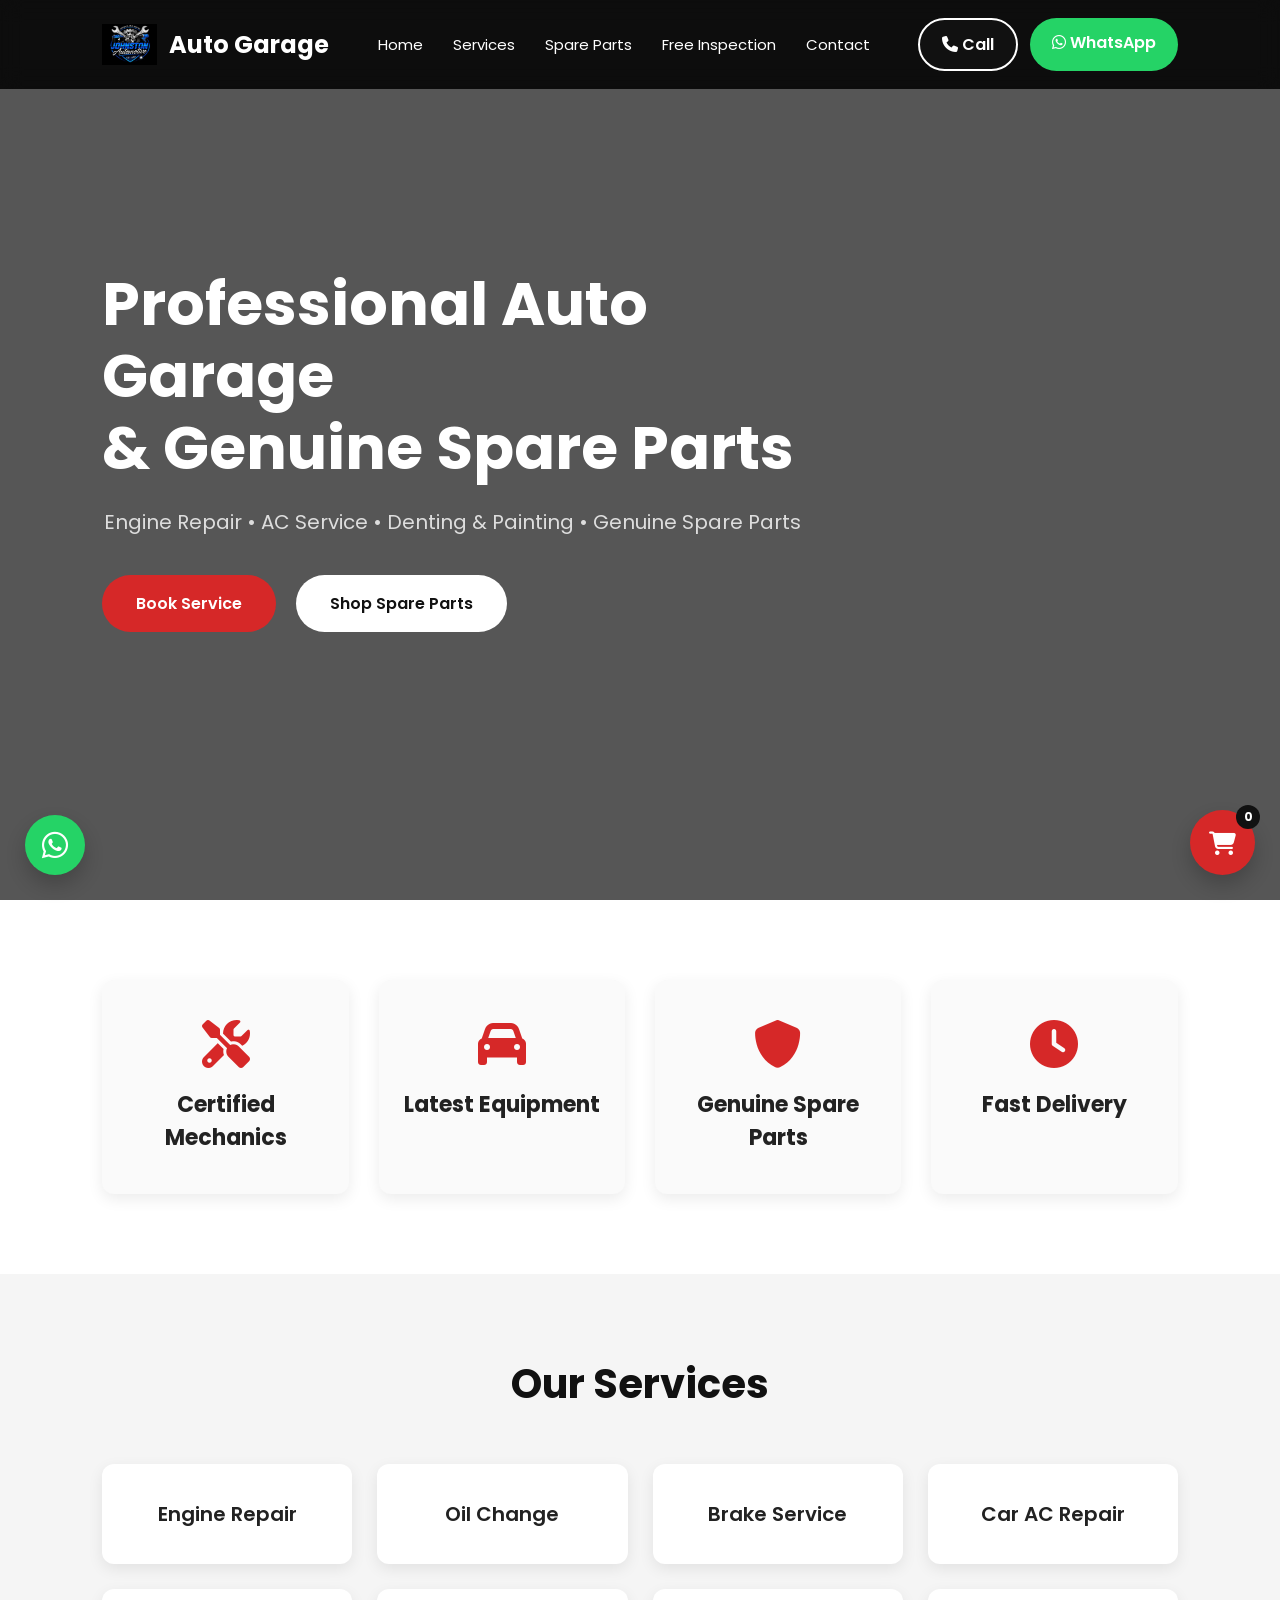
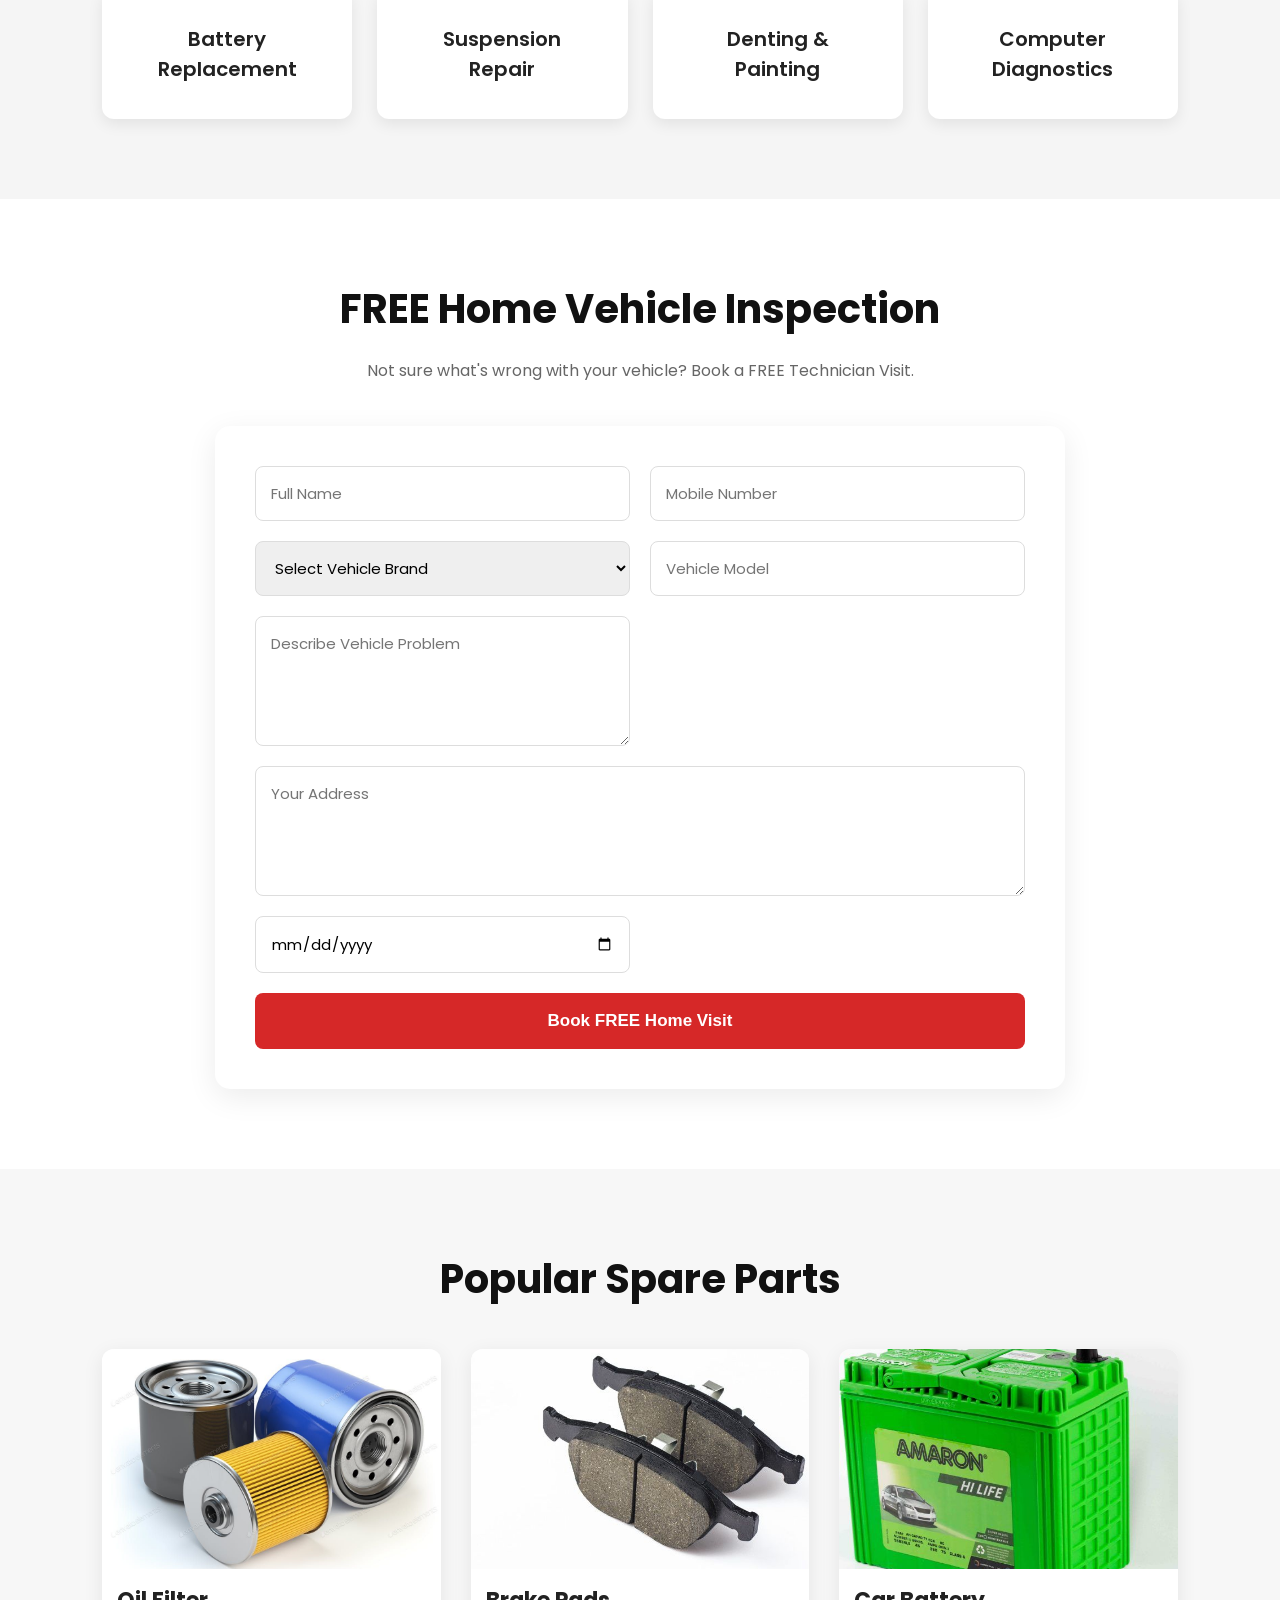
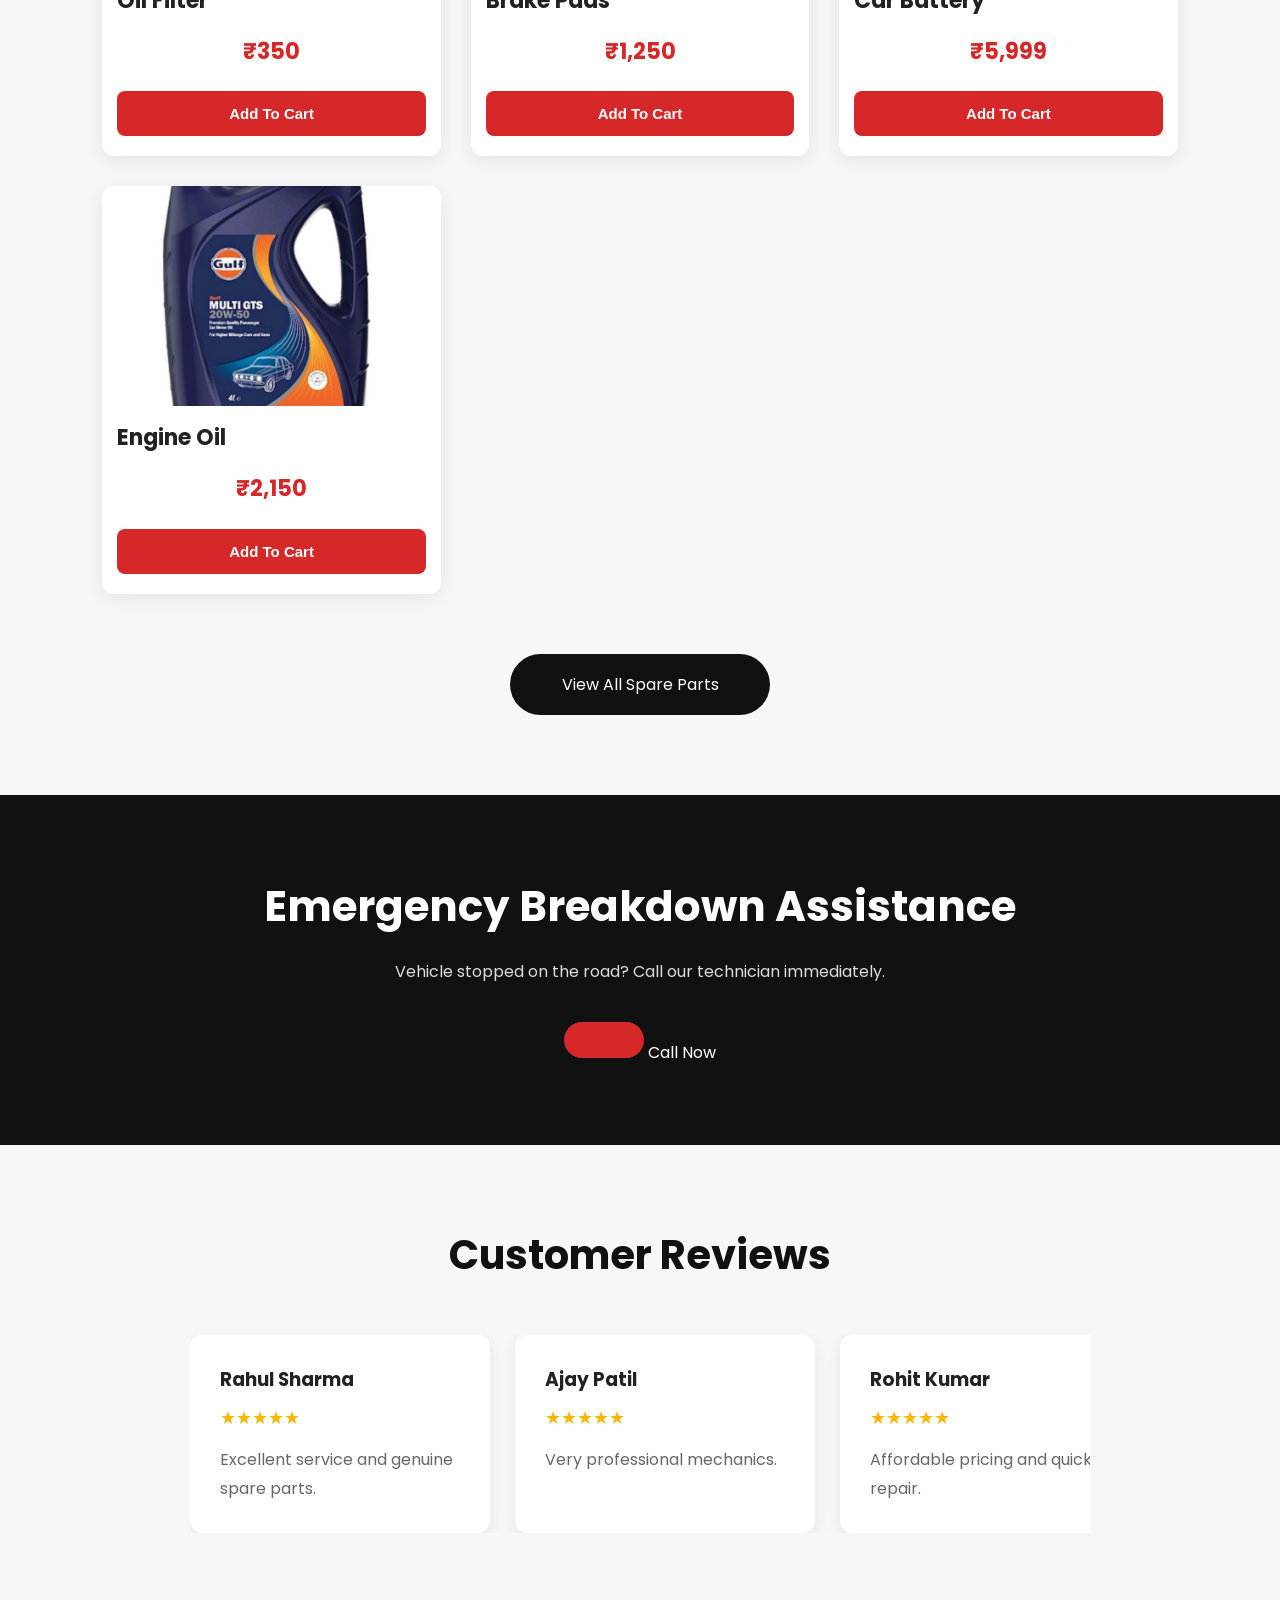
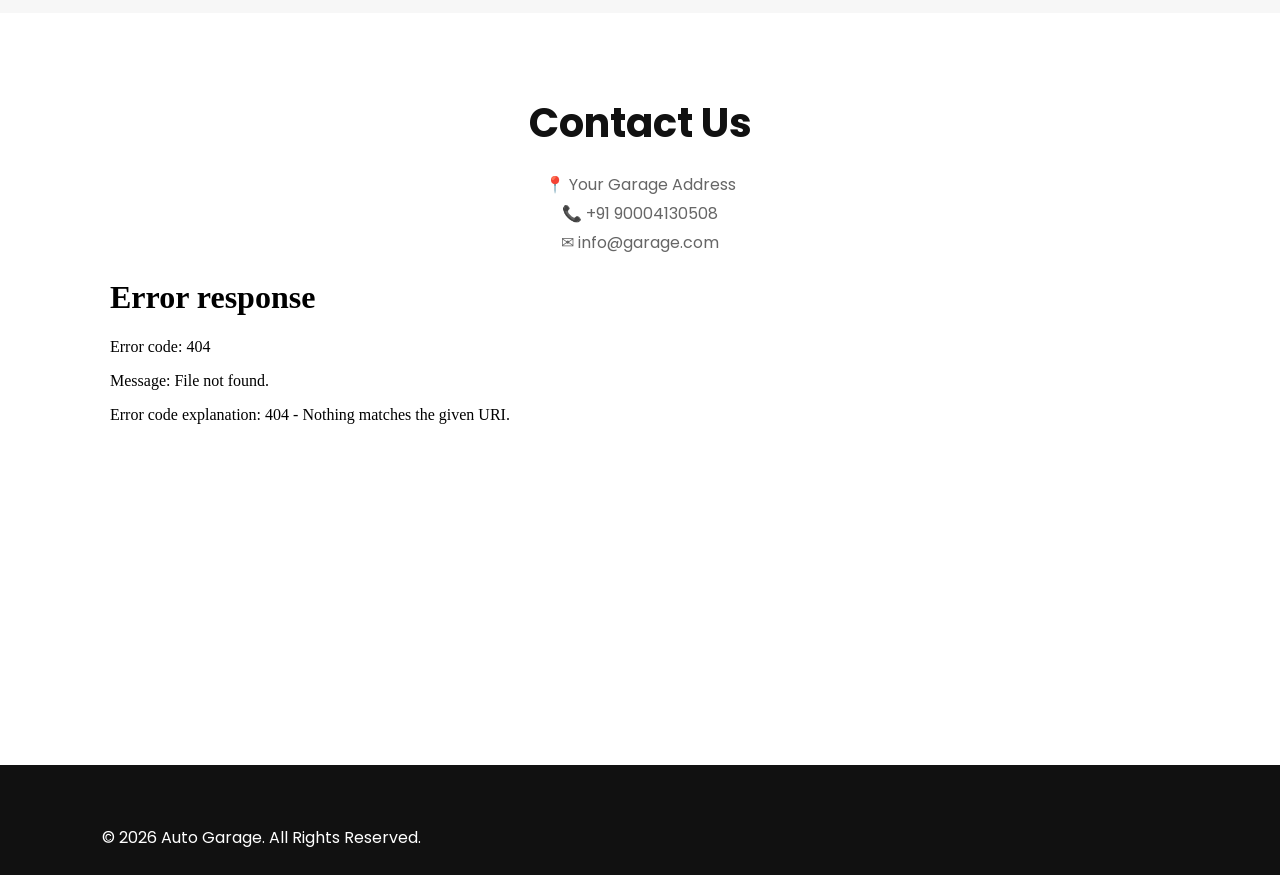
==== index.html @ 29e38ba5 "Add files via upload" ====
<!DOCTYPE html>
<html lang="en">
<head>

<meta charset="UTF-8">
<meta name="viewport" content="width=device-width, initial-scale=1.0">

<title>Auto Garage & Genuine Spare Parts</title>

<meta name="description" content="Professional Auto Garage, Car Repair, Denting Painting, Engine Repair, Genuine Spare Parts, Car AC Service, Battery Replacement.">

<link rel="stylesheet" href="style.css">

<link rel="preconnect" href="https://fonts.googleapis.com">

<link rel="preconnect" href="https://fonts.gstatic.com" crossorigin>

<link href="https://fonts.googleapis.com/css2?family=Poppins:wght@300;400;500;600;700;800&display=swap" rel="stylesheet">

<link rel="stylesheet" href="https://cdnjs.cloudflare.com/ajax/libs/font-awesome/6.6.0/css/all.min.css">

</head>

<body>

<!-- ================= NAVBAR ================= -->

<header>

    <div class="logo">

        <img src="media/images/logo.jpg" alt="Auto Garage Logo">

        <h2>Auto Garage</h2>

    </div>

    <!-- Mobile Hamburger -->
    <div class="menu-toggle">
        <i class="fa-solid fa-bars"></i>
    </div>

    <nav>

        <a href="#">Home</a>

        <a href="#services">Services</a>

        <a href="shop.html">Spare Parts</a>

        <a href="#inspection">Free Inspection</a>

        <a href="#contact">Contact</a>

    </nav>

    <div class="nav-buttons">

        <a href="tel:+9190004130508" class="call-btn">
            <i class="fa-solid fa-phone"></i>
            Call
        </a>

        <a href="https://wa.me/9190004130508" class="whatsapp-btn" target="_blank">
            <i class="fab fa-whatsapp"></i>
            WhatsApp
        </a>

    </div>

</header>

<!-- ================= HERO ================= -->

<section class="hero">

    <video autoplay muted loop playsinline>

        <source src="media/garage.mp4" type="video/mp4">

    </video>

    <div class="overlay"></div>

    <div class="hero-content">

        <h1>
            Professional Auto Garage
            <br>
            & Genuine Spare Parts
        </h1>

        <p>
            Engine Repair • AC Service • Denting & Painting • Genuine Spare Parts
        </p>

        <div class="hero-buttons">

            <a href="#inspection" class="primary-btn">
                Book Service
            </a>

            <a href="shop.html" class="secondary-btn">
                Shop Spare Parts
            </a>

        </div>

    </div>

</section>

<!-- ================= FEATURES ================= -->

<section class="features">

    <div class="feature">
        <i class="fa-solid fa-screwdriver-wrench"></i>
        <h3>Certified Mechanics</h3>
    </div>

    <div class="feature">
        <i class="fa-solid fa-car"></i>
        <h3>Latest Equipment</h3>
    </div>

    <div class="feature">
        <i class="fa-solid fa-shield"></i>
        <h3>Genuine Spare Parts</h3>
    </div>

    <div class="feature">
        <i class="fa-solid fa-clock"></i>
        <h3>Fast Delivery</h3>
    </div>

</section>
<!-- ================= SERVICES ================= -->

<section id="services">

<h2>Our Services</h2>

<div class="services-grid">

<div>Engine Repair</div>

<div>Oil Change</div>

<div>Brake Service</div>

<div>Car AC Repair</div>

<div>Battery Replacement</div>

<div>Suspension Repair</div>

<div>Denting & Painting</div>

<div>Computer Diagnostics</div>

</div>

</section>

<!-- ================= FREE HOME INSPECTION ================= -->

<section id="inspection">

<h2>FREE Home Vehicle Inspection</h2>

<p>

Not sure what's wrong with your vehicle?

Book a FREE Technician Visit.

</p>

<form id="inspectionForm">

<input type="text" placeholder="Full Name" required>

<input type="tel" placeholder="Mobile Number" required>

<select>

<option>Select Vehicle Brand</option>

<option>Maruti Suzuki</option>

<option>Hyundai</option>

<option>Tata</option>

<option>Mahindra</option>

<option>Toyota</option>

<option>Honda</option>

<option>Kia</option>

<option>MG</option>

<option>BMW</option>

<option>Mercedes</option>

<option>Volkswagon</option>

<option>Skoda</option>

<option>Audi</option>

<option>Ford</option>

</select>

<input type="text" placeholder="Vehicle Model">

<textarea placeholder="Describe Vehicle Problem"></textarea>

<textarea placeholder="Your Address"></textarea>

<input type="date">

<button type="submit">

Book FREE Home Visit

</button>

</form>

</section>

<!-- ================= SPARE PARTS ================= -->

<section class="products">

<h2>Popular Spare Parts</h2>

<div class="product-grid">

<div class="product">

<img src="media/images/oil-filter.jpg">

<h3>Oil Filter</h3>

<p>₹350</p>

<button>Add To Cart</button>

</div>

<div class="product">

<img src="media/images/brake-pad.jpg">

<h3>Brake Pads</h3>

<p>₹1,250</p>

<button>Add To Cart</button>

</div>

<div class="product">

<img src="media/images/battery.jpg">

<h3>Car Battery</h3>

<p>₹5,999</p>

<button>Add To Cart</button>

</div>

<div class="product">

<img src="media/images/engine-oil.jpg">

<h3>Engine Oil</h3>

<p>₹2,150</p>

<button>Add To Cart</button>

</div>

</div>

<a href="shop.html" class="view-products">

View All Spare Parts

</a>

</section>

<!-- ================= BREAKDOWN ================= -->

<section class="breakdown">

<h2>

Emergency Breakdown Assistance

</h2>

<p>

Vehicle stopped on the road?

Call our technician immediately.

</p>

<a href="tel:+9190004130508" class="breakdown-btn"></a>

Call Now

</a>

</section>

<!-- ================= REVIEWS ================= -->

<section class="reviews">

<h2>Customer Reviews</h2>

<div class="review-slider">

<div class="review-card">

<h3>Rahul Sharma</h3>

<span>★★★★★</span>

<p>
Excellent service and genuine spare parts.
</p>

</div>

<div class="review-card">

<h3>Ajay Patil</h3>

<span>★★★★★</span>

<p>
Very professional mechanics.
</p>

</div>

<div class="review-card">

<h3>Rohit Kumar</h3>

<span>★★★★★</span>

<p>
Affordable pricing and quick repair.
</p>

</div>

</div>

</section>

<!-- ================= CONTACT ================= -->

<section id="contact">

<h2>Contact Us</h2>

<p>

📍 Your Garage Address

</p>

<p>

📞 +91 90004130508

</p>

<p>

✉ info@garage.com

</p>

<div class="contact-map">

<iframe

src="YOUR GOOGLE MAP EMBED LINK"

loading="lazy">

</iframe>

</div>

</section>

<!-- ================= FLOATING BUTTONS ================= -->

<a href="https://wa.me/9190004130508" class="floating-whatsapp" target="_blank">

<i class="fab fa-whatsapp"></i>

</a>

<a href="#" class="floating-cart">

<i class="fa-solid fa-cart-shopping"></i>

<span>0</span>

</a>

<!-- ================= FOOTER ================= -->

<footer>

<p>

© 2026 Auto Garage. All Rights Reserved.

</p>

</footer>

<div class="back-top">

<i class="fa-solid fa-arrow-up"></i>

</div>

<div class="loader"></div>
<script src="script.js"></script>

</body>
</html>
---- style.css ----
/* ==========================================
   AUTO GARAGE WEBSITE
   STYLE.CSS (PART 1)
========================================== */

*{
    margin:0;
    padding:0;
    box-sizing:border-box;
}

html{
    scroll-behavior:smooth;
}

body{
    font-family:'Poppins',sans-serif;
    background:#f7f7f7;
    color:#222;
    overflow-x:hidden;
}

img{
    width:100%;
    display:block;
}

a{
    text-decoration:none;
}

ul{
    list-style:none;
}

section{
    padding:80px 8%;
}

/* ==========================================
   NAVBAR
========================================== */

header{
    position:fixed;
    top:0;
    left:0;
    width:100%;
    padding:18px 8%;
    background:rgba(0,0,0,.85);
    backdrop-filter:blur(10px);
    display:flex;
    justify-content:space-between;
    align-items:center;
    z-index:999;
}

.logo{
    display:flex;
    align-items:center;
    gap:12px;
}

.logo img{
    width:55px;
}

.logo h2{
    color:#fff;
    font-size:24px;
    font-weight:700;
}

nav{
    display:flex;
    gap:30px;
}

nav a{
    color:#fff;
    font-size:15px;
    transition:.3s;
}

nav a:hover{
    color:#e53935;
}

.nav-buttons{
    display:flex;
    gap:12px;
}

.call-btn,
.whatsapp-btn{
    padding:12px 22px;
    border-radius:50px;
    color:#fff;
    font-weight:600;
    transition:.3s;
}

.call-btn{
    background:#111;
    border:2px solid #fff;
}

.call-btn:hover{
    background:#fff;
    color:#111;
}

.whatsapp-btn{
    background:#25D366;
}

.whatsapp-btn:hover{
    transform:translateY(-3px);
}

/*==========================================
HAMBURGER MENU
==========================================*/

.menu-toggle{
    display:none;
    font-size:30px;
    color:#fff;
    cursor:pointer;
}

/* ==========================================
   HERO
========================================== */

.hero{
    position:relative;
    width:100%;
    height:100vh;
    overflow:hidden;
}

.hero video{
    width:100%;
    height:100%;
    object-fit:cover;
}

.overlay{
    position:absolute;
    inset:0;
    background:rgba(0,0,0,.65);
}

.hero-content{
    position:absolute;
    top:50%;
    left:8%;
    transform:translateY(-50%);
    max-width:700px;
    color:#fff;
}

.hero-content h1{
    font-size:60px;
    line-height:1.2;
    margin-bottom:20px;
}

.hero-content p{
    font-size:20px;
    color:#ddd;
    margin-bottom:35px;
}

.hero-buttons{
    display:flex;
    gap:20px;
    flex-wrap:wrap;
}

.primary-btn,
.secondary-btn{
    padding:16px 34px;
    border-radius:40px;
    font-weight:600;
    transition:.3s;
}

.primary-btn{
    background:#d62828;
    color:#fff;
}

.primary-btn:hover{
    background:#b71c1c;
}

.secondary-btn{
    background:#fff;
    color:#111;
}

.secondary-btn:hover{
    transform:translateY(-4px);
}

/* ==========================================
   FEATURES
========================================== */

.features{
    display:grid;
    grid-template-columns:repeat(auto-fit,minmax(220px,1fr));
    gap:30px;
    background:#fff;
}

.feature{
    background:#fafafa;
    padding:40px 25px;
    text-align:center;
    border-radius:12px;
    transition:.3s;
    box-shadow:0 5px 15px rgba(0,0,0,.08);
}

.feature:hover{
    transform:translateY(-8px);
}

.feature i{
    font-size:48px;
    color:#d62828;
    margin-bottom:20px;
}

.feature h3{
    font-size:22px;
}

/* ==========================================
   SERVICES
========================================== */

#services{
    background:#f5f5f5;
}

#services h2{
    text-align:center;
    font-size:40px;
    margin-bottom:50px;
}

.services-grid{
    display:grid;
    grid-template-columns:repeat(auto-fit,minmax(250px,1fr));
    gap:25px;
}

.services-grid div{
    background:#fff;
    padding:35px;
    text-align:center;
    border-radius:12px;
    font-size:20px;
    font-weight:600;
    transition:.3s;
    box-shadow:0 5px 15px rgba(0,0,0,.08);
}

.services-grid div:hover{
    background:#d62828;
    color:#fff;
    transform:translateY(-8px);
}

/* ==========================================
   SECTION TITLES
========================================== */

section h2{
    font-size:40px;
    text-align:center;
    margin-bottom:18px;
    color:#111;
}

section p{
    text-align:center;
    color:#666;
    line-height:1.8;
}

/*==========================================
FREE HOME INSPECTION
==========================================*/

#inspection{
    background:#ffffff;
}

#inspection p{
    margin-bottom:40px;
}

#inspection form{
    max-width:850px;
    margin:auto;
    background:#fff;
    padding:40px;
    border-radius:15px;
    box-shadow:0 8px 30px rgba(0,0,0,.08);

    display:grid;
    grid-template-columns:repeat(2,1fr);
    gap:20px;
}

#inspection input,
#inspection select,
#inspection textarea{
    width:100%;
    padding:15px;
    border:1px solid #ddd;
    border-radius:8px;
    font-size:15px;
    outline:none;
    transition:.3s;
    font-family:Poppins,sans-serif;
}

#inspection input:focus,
#inspection select:focus,
#inspection textarea:focus{

    border-color:#d62828;
    box-shadow:0 0 8px rgba(214,40,40,.25);

}

#inspection textarea{

    min-height:130px;
    resize:vertical;
}

#inspection textarea:nth-child(6){

    grid-column:1/3;

}

#inspection button{

    grid-column:1/3;

    padding:18px;
    border:none;
    background:#d62828;
    color:#fff;
    font-size:17px;
    font-weight:600;
    border-radius:8px;
    cursor:pointer;
    transition:.3s;

}

#inspection button:hover{

    background:#111;

}


/*==========================================
PRODUCT SECTION
==========================================*/

.products{

    background:#f7f7f7;

}

.product-grid{

    display:grid;
    grid-template-columns:repeat(auto-fit,minmax(260px,1fr));
    gap:30px;
    margin-top:40px;

}

.product{

    background:#fff;
    border-radius:12px;
    overflow:hidden;
    box-shadow:0 5px 20px rgba(0,0,0,.08);
    transition:.35s;

}

.product:hover{

    transform:translateY(-10px);

}

.product img{

    height:220px;
    object-fit:cover;

}

.product h3{

    padding:15px;
    font-size:22px;

}

.product p{

    color:#d62828;
    font-size:22px;
    font-weight:700;
    padding:0 15px;

}

.product button{

    width:calc(100% - 30px);
    margin:20px 15px;
    padding:14px;
    border:none;
    background:#d62828;
    color:#fff;
    border-radius:8px;
    cursor:pointer;
    font-size:15px;
    font-weight:600;
    transition:.3s;

}

.product button:hover{

    background:#111;

}

.view-products{

    display:block;
    width:260px;
    margin:60px auto 0;
    text-align:center;
    padding:18px;
    background:#111;
    color:#fff;
    border-radius:50px;
    transition:.3s;

}

.view-products:hover{

    background:#d62828;

}


/*==========================================
SHOP HERO
==========================================*/

.shop-hero{

    padding:170px 8% 80px;
    background:#111;
    color:#fff;
    text-align:center;

}

.shop-hero h1{

    font-size:55px;
    margin-bottom:20px;

}

.shop-hero p{

    color:#ddd;
    font-size:18px;

}


/*==========================================
SEARCH BAR
==========================================*/

.search-box{

    max-width:700px;
    margin:40px auto;

}

.search-box input{

    width:100%;
    padding:18px 25px;
    border-radius:50px;
    border:2px solid #ddd;
    font-size:16px;
    outline:none;
    transition:.3s;

}

.search-box input:focus{

    border-color:#d62828;

}


/*==========================================
CATEGORY BUTTONS
==========================================*/

.categories{

    display:flex;
    justify-content:center;
    flex-wrap:wrap;
    gap:15px;
    margin-bottom:45px;

}

.categories button{

    padding:12px 25px;
    border:none;
    border-radius:50px;
    background:#fff;
    cursor:pointer;
    font-weight:600;
    transition:.3s;
    box-shadow:0 3px 10px rgba(0,0,0,.08);

}

.categories button:hover{

    background:#d62828;
    color:#fff;

}

.categories .active{

    background:#d62828;
    color:#fff;

}


/*==========================================
PRODUCT BADGES
==========================================*/

.badge{

    position:absolute;
    top:15px;
    left:15px;
    background:#d62828;
    color:#fff;
    padding:6px 14px;
    border-radius:30px;
    font-size:12px;
    font-weight:600;

}

.product{

    position:relative;

}


/*==========================================
RATINGS
==========================================*/

.rating{

    padding:0 15px;
    color:#ffb400;
    margin-top:10px;

}


/*==========================================
PRICE
==========================================*/

.price{

    font-size:24px;
    font-weight:700;
    color:#d62828;

}


/*==========================================
QUANTITY
==========================================*/

.quantity{

    display:flex;
    justify-content:center;
    align-items:center;
    gap:10px;
    margin-top:15px;

}

.quantity button{

    width:40px;
    height:40px;
    margin:0;
    border-radius:50%;
    padding:0;
    font-size:18px;
    background:#111;

}

.quantity span{

    font-size:20px;
    font-weight:600;

}

/*==========================================
EMERGENCY BREAKDOWN
==========================================*/

.breakdown{
    background:#111;
    color:#fff;
    text-align:center;
}

.breakdown h2{
    color:#fff;
    font-size:42px;
    margin-bottom:20px;
}

.breakdown p{
    color:#ddd;
    max-width:700px;
    margin:0 auto 35px;
}

.breakdown-btn{
    display:inline-block;
    background:#d62828;
    color:#fff;
    padding:18px 40px;
    border-radius:50px;
    font-weight:600;
    transition:.3s;
}

.breakdown-btn:hover{
    background:#fff;
    color:#111;
}

/*==========================================
REVIEWS
==========================================*/

.reviews{
    background:#f7f7f7;
}

.review-slider{
    max-width:900px;
    margin:50px auto 0;
    display:flex;
    gap:25px;
    overflow-x:auto;
    scroll-behavior:smooth;
}

.review-slider::-webkit-scrollbar{
    display:none;
}

.review-card{
    min-width:300px;
    background:#fff;
    padding:30px;
    border-radius:12px;
    box-shadow:0 5px 15px rgba(0,0,0,.08);
}

.review-card h3{
    margin-bottom:10px;
}

.review-card span{
    color:#ffb400;
    font-size:18px;
}

.review-card p{
    margin-top:15px;
    text-align:left;
    color:#666;
}

/*==========================================
CONTACT
==========================================*/

#contact{
    background:#fff;
}

.contact-container{
    display:grid;
    grid-template-columns:repeat(auto-fit,minmax(350px,1fr));
    gap:40px;
    margin-top:50px;
}

.contact-info{
    display:flex;
    flex-direction:column;
    gap:25px;
}

.contact-box{
    display:flex;
    align-items:center;
    gap:20px;
    background:#f7f7f7;
    padding:20px;
    border-radius:10px;
}

.contact-box i{
    font-size:30px;
    color:#d62828;
}

.contact-box h4{
    margin-bottom:5px;
}

.contact-box p{
    text-align:left;
    margin:0;
}

.contact-map iframe{
    width:100%;
    height:100%;
    min-height:420px;
    border:none;
    border-radius:12px;
}

/*==========================================
FLOATING WHATSAPP
==========================================*/

.floating-whatsapp{
    position:fixed;
    bottom:25px;
    left:25px;
    width:60px;
    height:60px;
    border-radius:50%;
    background:#25D366;
    color:#fff;
    display:flex;
    justify-content:center;
    align-items:center;
    font-size:30px;
    box-shadow:0 10px 20px rgba(0,0,0,.2);
    z-index:999;
    transition:.3s;
}

.floating-whatsapp:hover{
    transform:scale(1.08);
}

/*==========================================
FLOATING CART
==========================================*/

.floating-cart{
    position:fixed;
    bottom:25px;
    right:25px;
    width:65px;
    height:65px;
    border-radius:50%;
    background:#d62828;
    color:#fff;
    display:flex;
    justify-content:center;
    align-items:center;
    font-size:24px;
    box-shadow:0 10px 20px rgba(0,0,0,.2);
    z-index:999;
    transition:.3s;
}

.floating-cart:hover{
    transform:scale(1.08);
}

.floating-cart span{
    position:absolute;
    top:-5px;
    right:-5px;
    background:#111;
    color:#fff;
    width:24px;
    height:24px;
    border-radius:50%;
    display:flex;
    justify-content:center;
    align-items:center;
    font-size:12px;
    font-weight:700;
}

/*==========================================
CART SIDEBAR
==========================================*/

.cart-sidebar{
    position:fixed;
    top:0;
    right:-420px;
    width:400px;
    max-width:100%;
    height:100vh;
    background:#fff;
    box-shadow:-5px 0 20px rgba(0,0,0,.15);
    z-index:1000;
    transition:.4s;
    display:flex;
    flex-direction:column;
}

.cart-sidebar.active{
    right:0;
}

.cart-header{
    background:#111;
    color:#fff;
    padding:20px;
    display:flex;
    justify-content:space-between;
    align-items:center;
}

.cart-header h2{
    color:#fff;
    margin:0;
    font-size:24px;
}

.close-cart{
    cursor:pointer;
    font-size:28px;
}

.cart-items{
    flex:1;
    overflow-y:auto;
    padding:20px;
}

.cart-item{
    display:flex;
    justify-content:space-between;
    align-items:center;
    border-bottom:1px solid #eee;
    padding:15px 0;
}

.cart-item h4{
    margin-bottom:5px;
}

.cart-item p{
    text-align:left;
    margin:0;
}

.remove-item{
    color:#d62828;
    cursor:pointer;
    font-size:18px;
}

.cart-footer{
    border-top:1px solid #ddd;
    padding:20px;
}

.cart-total{
    display:flex;
    justify-content:space-between;
    font-size:20px;
    font-weight:700;
    margin-bottom:20px;
}

.checkout-btn,
.whatsapp-order{
    width:100%;
    padding:15px;
    border:none;
    border-radius:8px;
    cursor:pointer;
    font-weight:600;
    margin-bottom:10px;
}

.checkout-btn{
    background:#111;
    color:#fff;
}

.checkout-btn:hover{
    background:#333;
}

.whatsapp-order{
    background:#25D366;
    color:#fff;
}

.whatsapp-order:hover{
    background:#1ea952;
}

/*==========================================
FOOTER
==========================================*/

footer{
    background:#111;
    color:#fff;
    padding:60px 8% 25px;
}

.footer-grid{
    display:grid;
    grid-template-columns:repeat(auto-fit,minmax(220px,1fr));
    gap:40px;
    margin-bottom:40px;
}

.footer-grid h3{
    margin-bottom:18px;
}

.footer-grid a{
    display:block;
    color:#ccc;
    margin-bottom:10px;
    transition:.3s;
}

.footer-grid a:hover{
    color:#d62828;
}

.social-icons{
    display:flex;
    gap:15px;
    margin-top:20px;
}

.social-icons a{
    width:45px;
    height:45px;
    border-radius:50%;
    background:#222;
    display:flex;
    justify-content:center;
    align-items:center;
    color:#fff;
    transition:.3s;
}

.social-icons a:hover{
    background:#d62828;
}

.copyright{
    text-align:center;
    color:#aaa;
    border-top:1px solid #333;
    padding-top:20px;
    font-size:14px;
}

/*==========================================
ANIMATIONS
==========================================*/

.product,
.feature,
.services-grid div,
.review-card,
.contact-box{
    transition:.35s ease;
}

.product:hover,
.feature:hover,
.services-grid div:hover,
.review-card:hover,
.contact-box:hover{
    transform:translateY(-8px);
}

.fade-up{
    animation:fadeUp .8s ease forwards;
}

@keyframes fadeUp{
    from{
        opacity:0;
        transform:translateY(40px);
    }
    to{
        opacity:1;
        transform:translateY(0);
    }
}

/*==========================================
RESPONSIVE DESIGN
==========================================*/

/* ---------- Large Laptop ---------- */

@media (max-width:1200px){

.hero-content h1{
    font-size:50px;
}

.shop-hero h1{
    font-size:48px;
}

section{
    padding:70px 6%;
}

header{
    padding:18px 6%;
}

}


/* ---------- Tablet ---------- */

@media (max-width:992px){

header{
    flex-wrap:wrap;
    gap:20px;
}

nav{
    width:100%;
    justify-content:center;
    flex-wrap:wrap;
    gap:20px;
}

.hero{
    height:90vh;
}

.hero-content{
    left:6%;
    right:6%;
    max-width:100%;
}

.hero-content h1{
    font-size:42px;
}

.hero-content p{
    font-size:18px;
}

.services-grid{
    grid-template-columns:repeat(2,1fr);
}

.product-grid{
    grid-template-columns:repeat(2,1fr);
}

.contact-container{
    grid-template-columns:1fr;
}

.footer-grid{
    grid-template-columns:repeat(2,1fr);
}

#inspection form{
    grid-template-columns:1fr;
}

#inspection textarea:nth-child(6){
    grid-column:auto;
}

#inspection button{
    grid-column:auto;
}

.cart-sidebar{
    width:360px;
}

}


/* ---------- Mobile ---------- */

@media (max-width:768px){

section{
    padding:60px 20px;
}

header{
    padding:15px 20px;
    flex-direction:column;
}

.logo{
    margin-bottom:10px;
}

nav{
    gap:15px;
}

nav a{
    font-size:14px;
}

.nav-buttons{
    flex-wrap:wrap;
    justify-content:center;
}

.hero{
    height:85vh;
}

.hero-content{
    text-align:center;
    left:20px;
    right:20px;
}

.hero-content h1{
    font-size:34px;
}

.hero-content p{
    font-size:16px;
}

.hero-buttons{
    justify-content:center;
}

.primary-btn,
.secondary-btn{
    width:100%;
    text-align:center;
}

.features{
    grid-template-columns:1fr;
}

.services-grid{
    grid-template-columns:1fr;
}

.product-grid{
    grid-template-columns:1fr;
}

.shop-hero{
    padding:150px 20px 70px;
}

.shop-hero h1{
    font-size:36px;
}

.search-box{
    margin:30px auto;
}

.categories{
    justify-content:flex-start;
    overflow-x:auto;
    padding-bottom:10px;
}

.categories::-webkit-scrollbar{
    display:none;
}

.categories button{
    white-space:nowrap;
}

.review-card{
    min-width:280px;
}

.footer-grid{
    grid-template-columns:1fr;
}

.floating-cart{
    width:58px;
    height:58px;
}

.floating-whatsapp{
    width:58px;
    height:58px;
}

.cart-sidebar{
    width:100%;
}

.contact-map iframe{
    min-height:300px;
}

}


/* ---------- Small Mobile ---------- */

@media (max-width:480px){

.hero-content h1{
    font-size:28px;
}

.hero-content p{
    font-size:15px;
}

section h2{
    font-size:30px;
}

.shop-hero h1{
    font-size:30px;
}

.logo h2{
    font-size:20px;
}

.logo img{
    width:45px;
}

.call-btn,
.whatsapp-btn{
    width:100%;
    text-align:center;
}

.product img{
    height:200px;
}

.product h3{
    font-size:20px;
}

.price{
    font-size:22px;
}

.quantity button{
    width:35px;
    height:35px;
}

.review-card{
    min-width:250px;
}

}


/*==========================================
UTILITY CLASSES
==========================================*/

.text-center{
    text-align:center;
}

.mt-20{
    margin-top:20px;
}

.mt-30{
    margin-top:30px;
}

.mt-40{
    margin-top:40px;
}

.mt-60{
    margin-top:60px;
}

.mb-20{
    margin-bottom:20px;
}

.mb-40{
    margin-bottom:40px;
}

.rounded{
    border-radius:12px;
}

.shadow{
    box-shadow:0 8px 25px rgba(0,0,0,.10);
}


/*==========================================
SCROLLBAR
==========================================*/

::-webkit-scrollbar{
    width:10px;
}

::-webkit-scrollbar-track{
    background:#f2f2f2;
}

::-webkit-scrollbar-thumb{
    background:#d62828;
    border-radius:20px;
}

::-webkit-scrollbar-thumb:hover{
    background:#b71c1c;
}


/*==========================================
SELECTION
==========================================*/

::selection{
    background:#d62828;
    color:#fff;
}


/*==========================================
LOADER (OPTIONAL)
==========================================*/

.loader{
    position:fixed;
    inset:0;
    background:#111;
    display:flex;
    justify-content:center;
    align-items:center;
    z-index:99999;
}

.loader::after{

    content:"";

    width:60px;
    height:60px;

    border:6px solid #fff;
    border-top:6px solid #d62828;

    border-radius:50%;

    animation:spin 1s linear infinite;

}

@keyframes spin{

    100%{
        transform:rotate(360deg);
    }

}


/*==========================================
BACK TO TOP BUTTON
==========================================*/

.back-top{

    position:fixed;

    right:25px;
    bottom:100px;

    width:55px;
    height:55px;

    background:#111;
    color:#fff;

    border-radius:50%;

    display:flex;
    justify-content:center;
    align-items:center;

    cursor:pointer;

    transition:.3s;

    z-index:998;

}

.back-top:hover{

    background:#d62828;

}

/*==========================================
CART QUANTITY CONTROLS
==========================================*/

.cart-controls{
    display:flex;
    align-items:center;
    justify-content:center;
    gap:10px;
    flex-wrap:wrap;
}

.cart-controls .plus,
.cart-controls .minus{
    width:34px;
    height:34px;
    border:none;
    border-radius:10px;
    background:linear-gradient(135deg,#2563eb,#1d4ed8);
    color:#fff;
    font-size:22px;
    font-weight:800;
    cursor:pointer;
    display:flex;
    align-items:center;
    justify-content:center;
    transition:.25s;
    box-shadow:0 5px 15px rgba(37,99,235,.35);
}

.cart-controls .plus:hover,
.cart-controls .minus:hover{
    background:linear-gradient(135deg,#3b82f6,#2563eb);
    transform:translateY(-2px) scale(1.08);
}

.cart-controls .plus:active,
.cart-controls .minus:active{
    transform:scale(.92);
}

.cart-controls span{
    min-width:40px;
    height:36px;
    display:flex;
    align-items:center;
    justify-content:center;
    background:#eff6ff;
    color:#1d4ed8;
    font-size:20px;
    font-weight:800;
    border:2px solid #bfdbfe;
    border-radius:10px;
    box-shadow:0 4px 12px rgba(37,99,235,.15);
}

.remove-item{
    margin-top:10px;
    width:100%;
    padding:8px 12px;
    border:none;
    border-radius:8px;
    background:#ef4444;
    color:#fff;
    font-size:14px;
    font-weight:700;
    cursor:pointer;
    transition:.3s;
}

.remove-item:hover{
    background:#dc2626;
}

/*==========================================
CLEAR CART BUTTON
==========================================*/

.clear-cart{
    width:100%;
    padding:14px;
    margin-top:10px;
    border:none;
    border-radius:8px;
    background:#e70808;
    color:#fff;
    font-size:16px;
    font-weight:700;
    cursor:pointer;
    transition:.3s;
    box-shadow:0 8px 20px rgba(34,197,94,.25);
}

.clear-cart:hover{
    background:#16a34a;
    transform:translateY(-2px);
}

.clear-cart:active{
    transform:scale(.98);
}

/*==========================================
PROFESSIONAL MOBILE NAVBAR
==========================================*/

@media (max-width:768px){

header{
    padding:12px 20px;
    display:flex;
    flex-direction:row;
    justify-content:space-between;
    align-items:center;
    flex-wrap:wrap;
}

.logo{
    display:flex;
    align-items:center;
    gap:10px;
}

.logo img{
    width:45px;
}

.logo h2{
    font-size:20px;
}

nav{
    width:100%;
    display:flex;
    justify-content:center;
    flex-wrap:wrap;
    gap:14px;
    margin-top:12px;
}

nav a{
    font-size:15px;
}

.nav-buttons{
    width:100%;
    display:flex;
    gap:10px;
    margin-top:12px;
}

.call-btn,
.whatsapp-btn{
    flex:1;
    padding:12px;
    font-size:16px;
}

.hero{
    margin-top:145px;
    height:calc(100vh - 145px);
}

.hero-content{
    left:20px;
    right:20px;
    max-width:100%;
    text-align:center;
}

.hero-content h1{
    font-size:34px;
}

.hero-content p{
    font-size:16px;
}

.hero-buttons{
    justify-content:center;
}
}

/*==========================================
PROFESSIONAL MOBILE NAVBAR
==========================================*/

@media (max-width:768px){

header{
    position:fixed;
    top:0;
    left:0;
    width:100%;
    padding:12px 18px;
    background:#111;
    display:flex;
    justify-content:space-between;
    align-items:center;
    flex-wrap:wrap;
    z-index:9999;
    box-shadow:0 5px 20px rgba(0,0,0,.3);
}

.logo img{
    width:45px;
}

.logo h2{
    font-size:18px;
}

.menu-toggle{
    display:block;
}

nav{
    display:none;
    width:100%;
    flex-direction:column;
    text-align:center;
    margin-top:15px;
    gap:18px;
    background:#111;
    padding:20px 0;
    border-top:1px solid rgba(255,255,255,.1);
}

nav.active{
    display:flex;
}

nav a{
    color:#fff;
    font-size:17px;
    font-weight:600;
}

.nav-buttons{
    width:100%;
    display:flex;
    gap:10px;
    margin-top:15px;
}

.call-btn,
.whatsapp-btn{
    flex:1;
    justify-content:center;
    padding:12px;
}

.hero{
    margin-top:120px;
}

.hero-content{
    left:20px;
    right:20px;
    max-width:100%;
    text-align:center;
}

.hero-content h1{
    font-size:34px;
}

.hero-content p{
    font-size:16px;
}

.hero-buttons{
    justify-content:center;
}

}

/*==========================================
END OF STYLE.CSS
==========================================*/
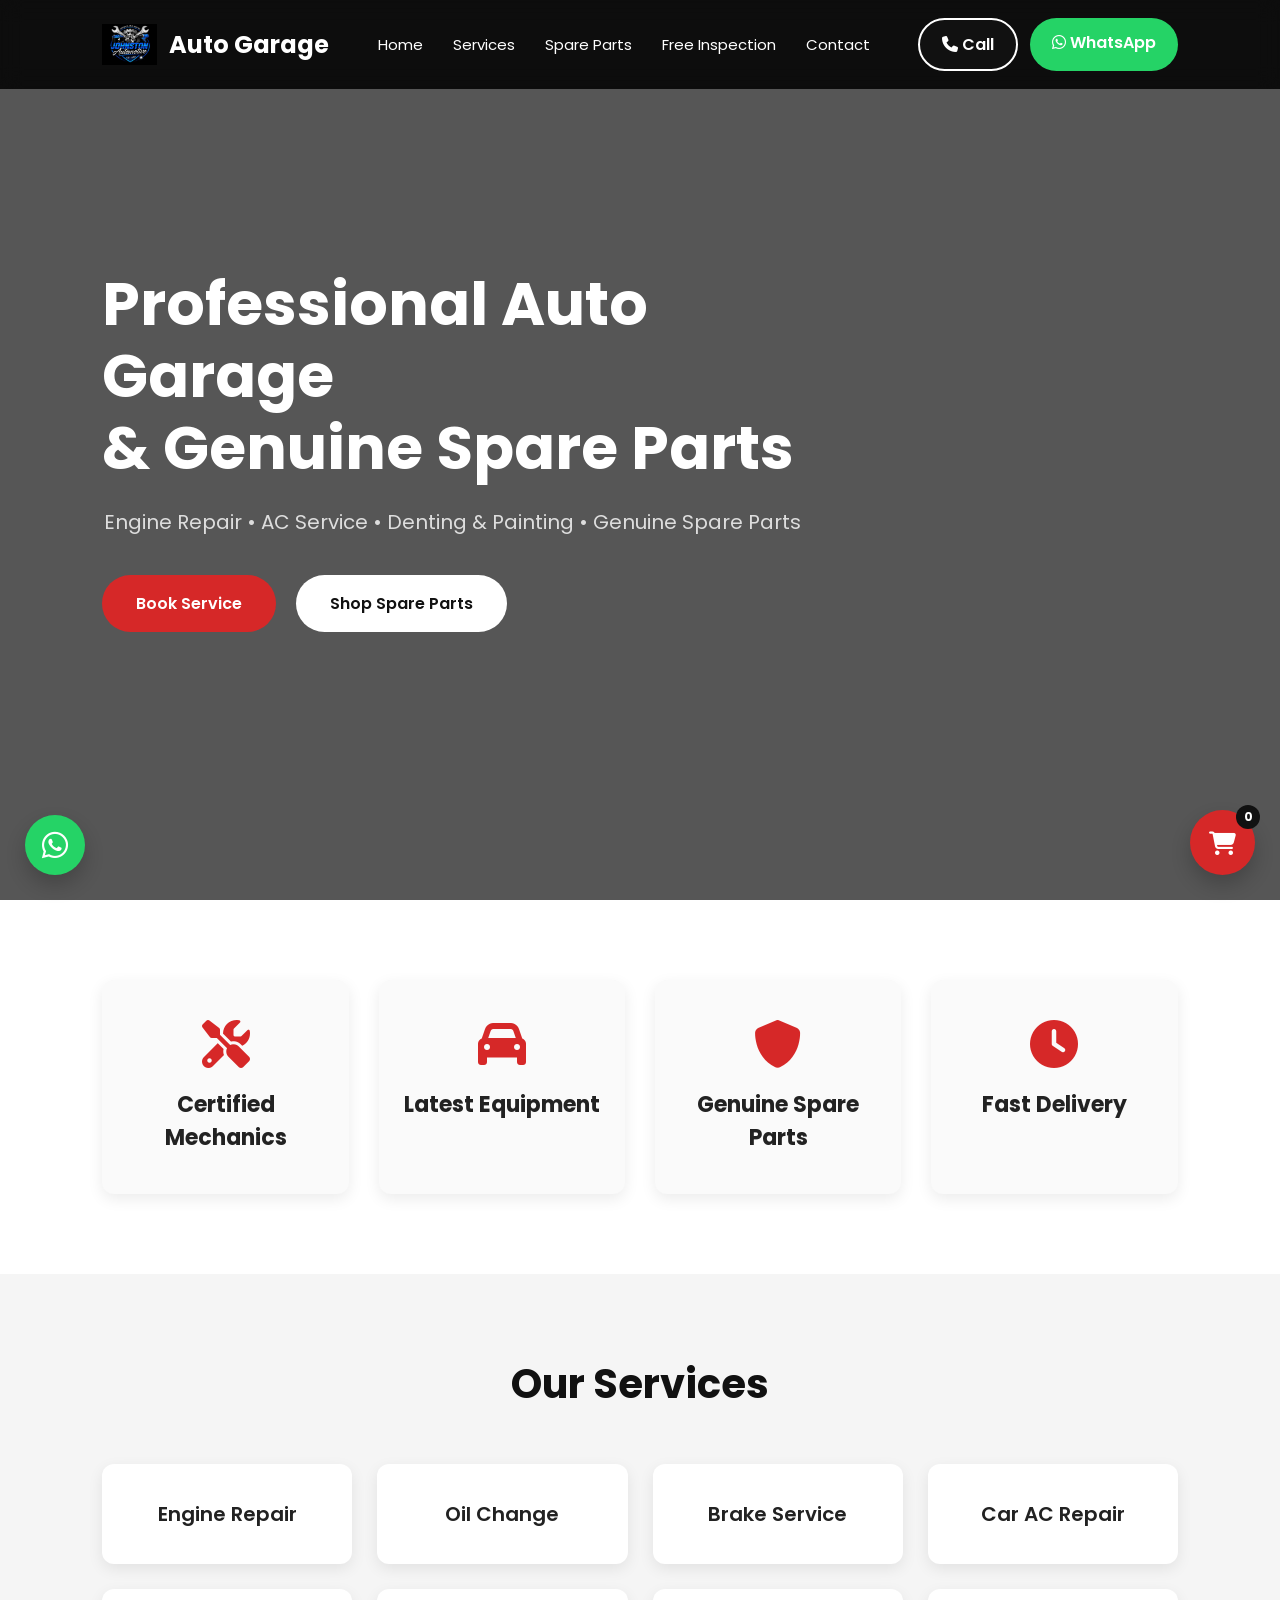
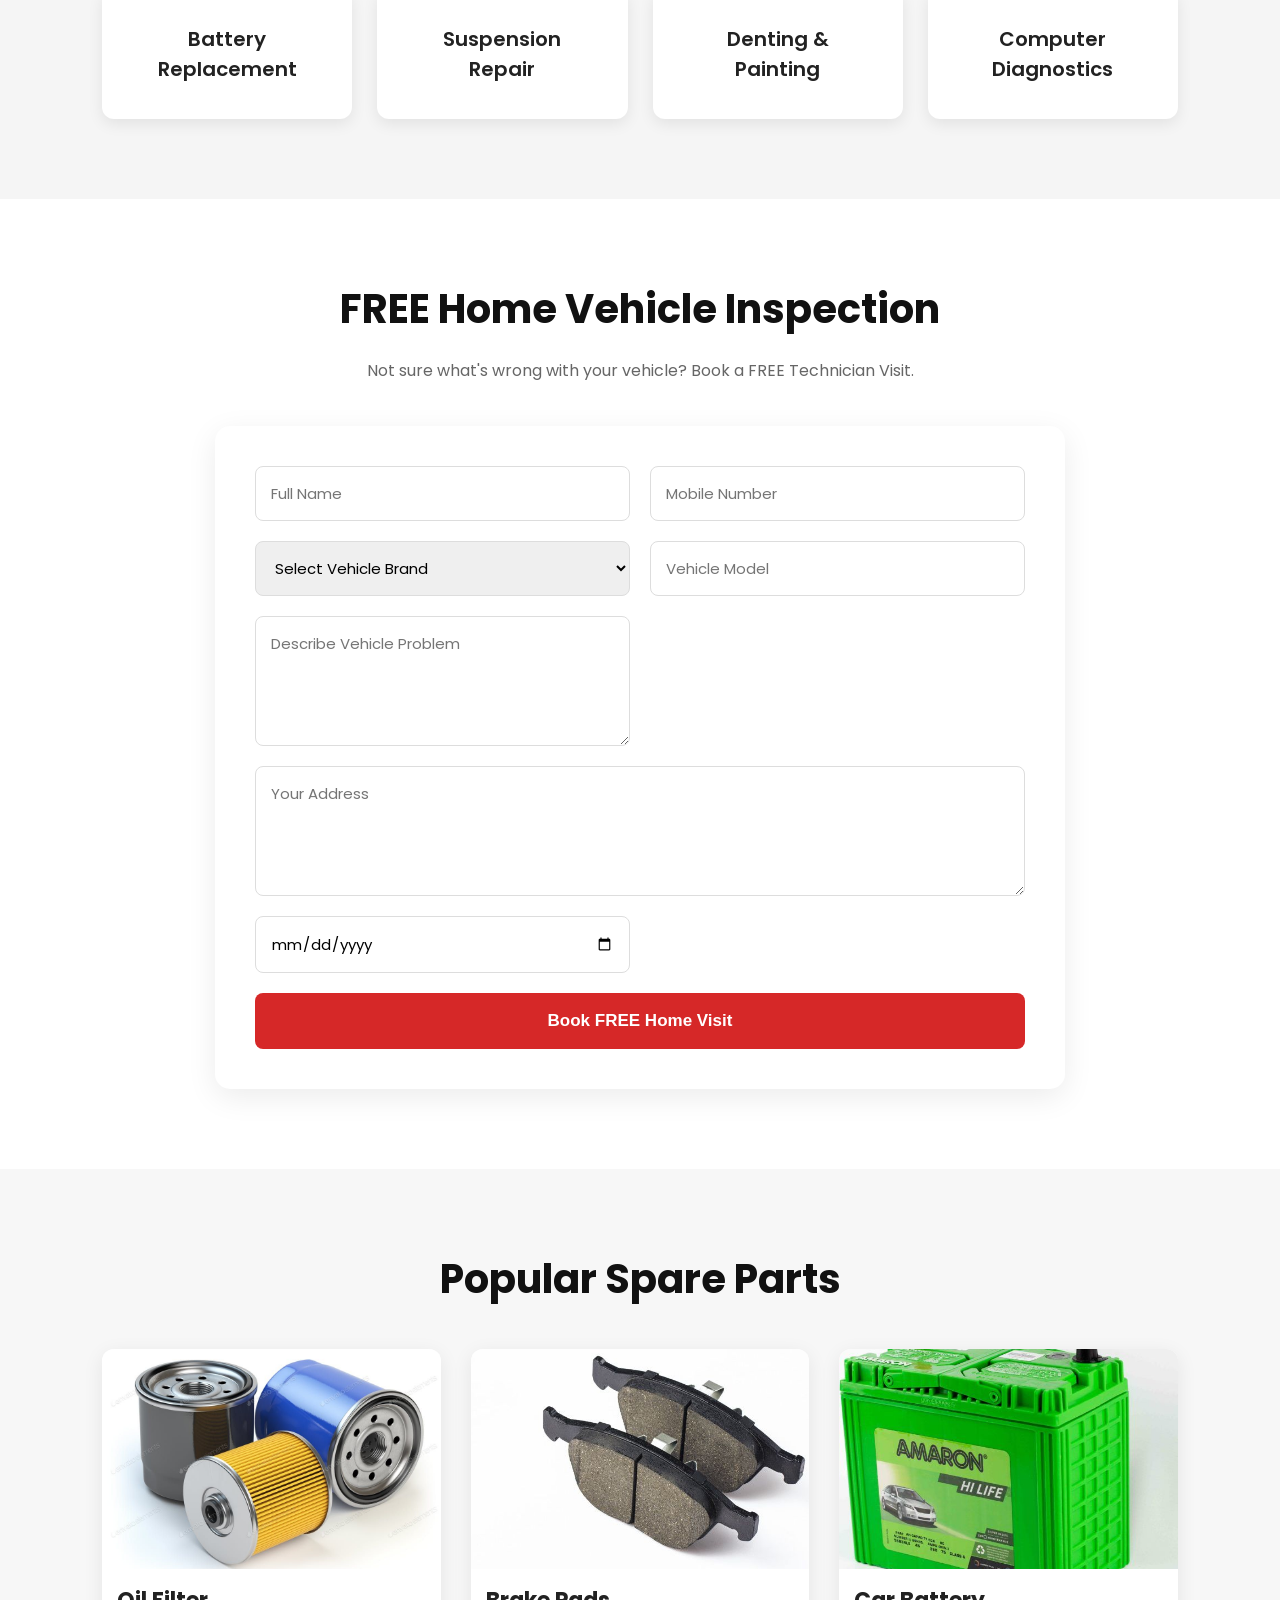
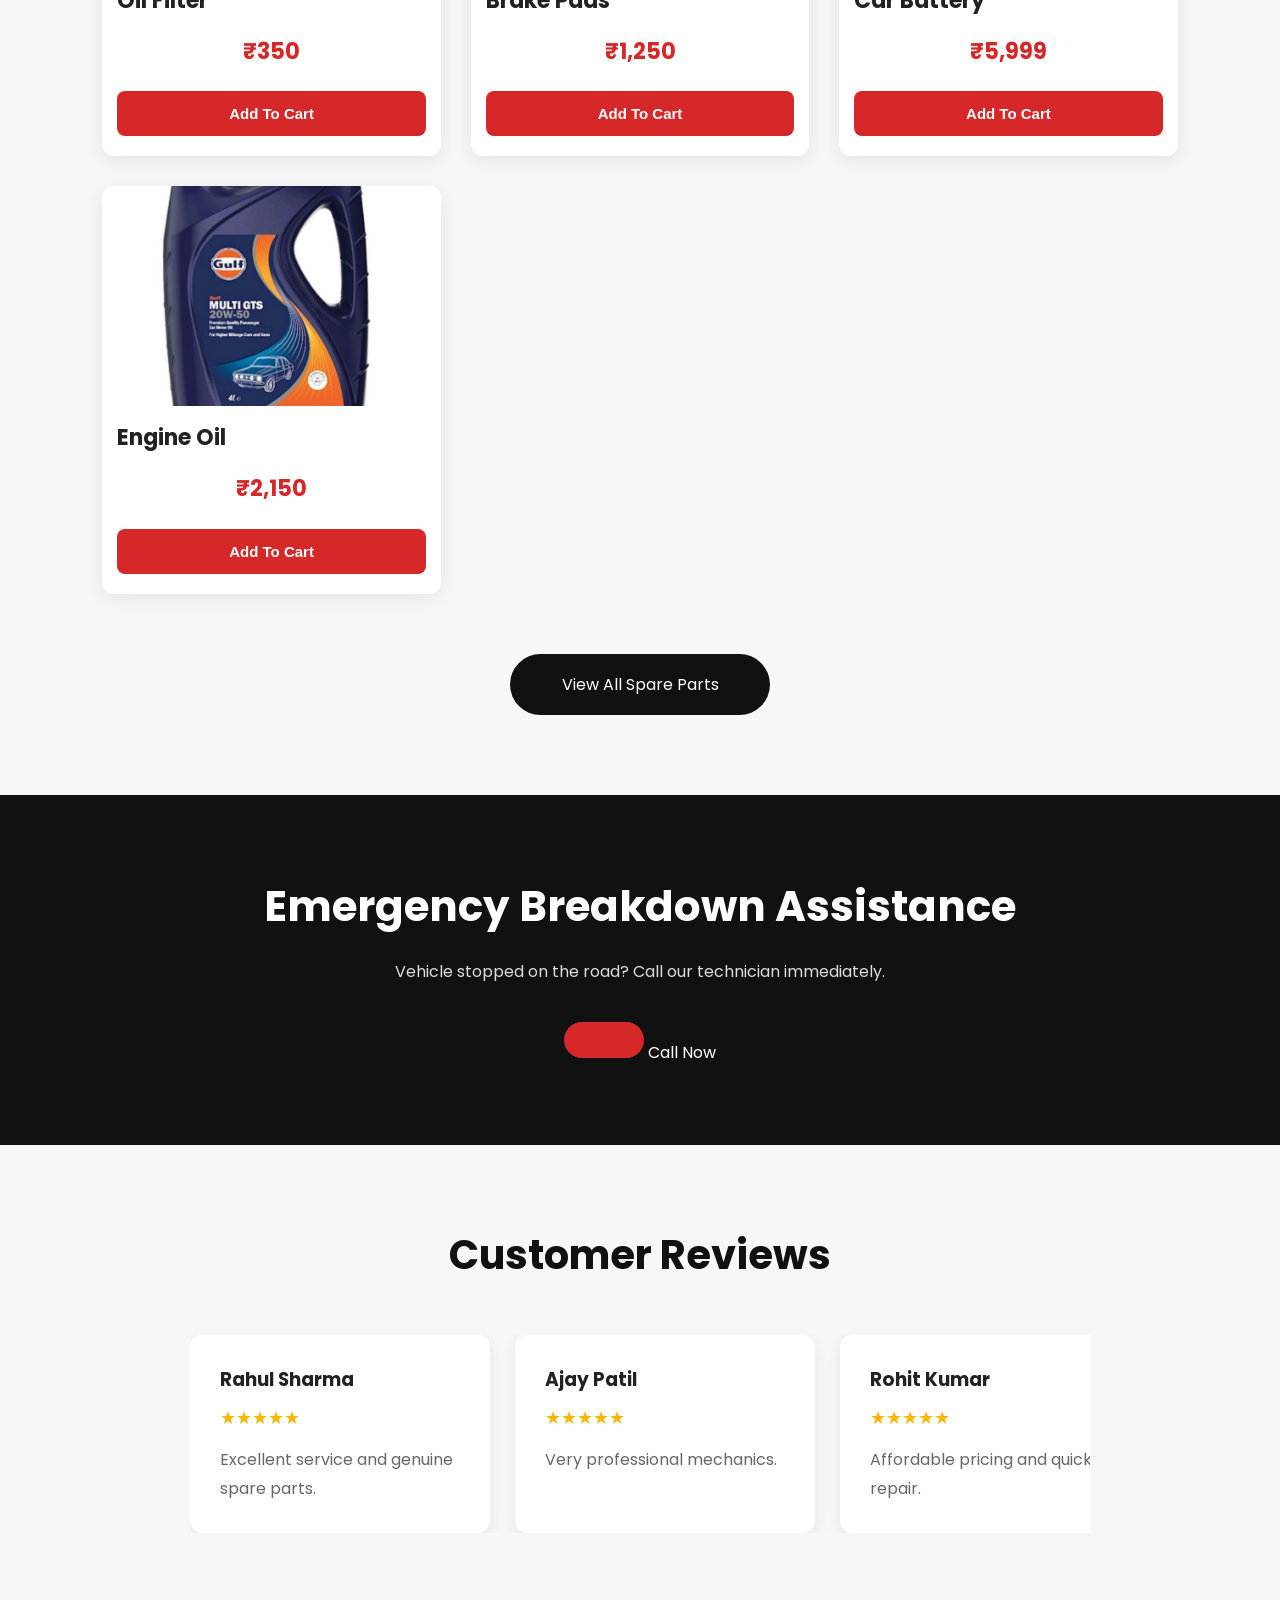
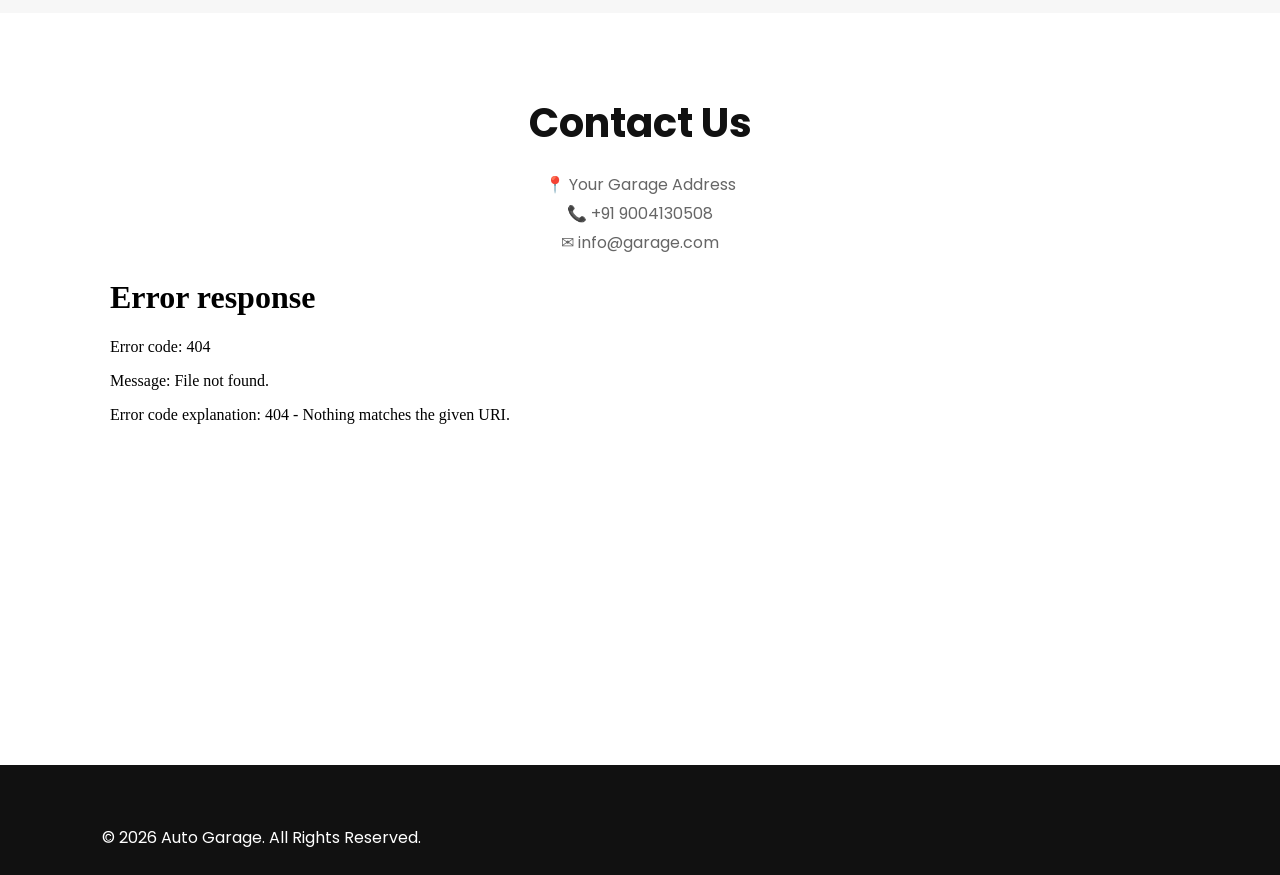
==== commit 86a3b943: "Fix HTML encoding issues in index.html" ====
--- a/index.html
+++ b/index.html
@@ -56,12 +56,12 @@
 
     <div class="nav-buttons">
 
-        <a href="tel:+9190004130508" class="call-btn">
+        <a href="tel:+919004130508" class="call-btn">
             <i class="fa-solid fa-phone"></i>
             Call
         </a>
 
-        <a href="https://wa.me/9190004130508" class="whatsapp-btn" target="_blank">
+        <a href="https://wa.me/919004130508" class="whatsapp-btn" target="_blank">
             <i class="fab fa-whatsapp"></i>
             WhatsApp
         </a>
@@ -319,7 +319,7 @@
 
 </p>
 
-<a href="tel:+9190004130508" class="breakdown-btn"></a>
+<a href="tel:+919004130508" class="breakdown-btn"></a>
 
 Call Now
 
@@ -389,7 +389,7 @@
 
 <p>
 
-📞 +91 90004130508
+📞 +91 9004130508
 
 </p>
 
@@ -415,7 +415,7 @@
 
 <!-- ================= FLOATING BUTTONS ================= -->
 
-<a href="https://wa.me/9190004130508" class="floating-whatsapp" target="_blank">
+<a href="https://wa.me/919004130508" class="floating-whatsapp" target="_blank">
 
 <i class="fab fa-whatsapp"></i>
 
@@ -451,4 +451,4 @@
 <script src="script.js"></script>
 
 </body>
-</html>+</html>
